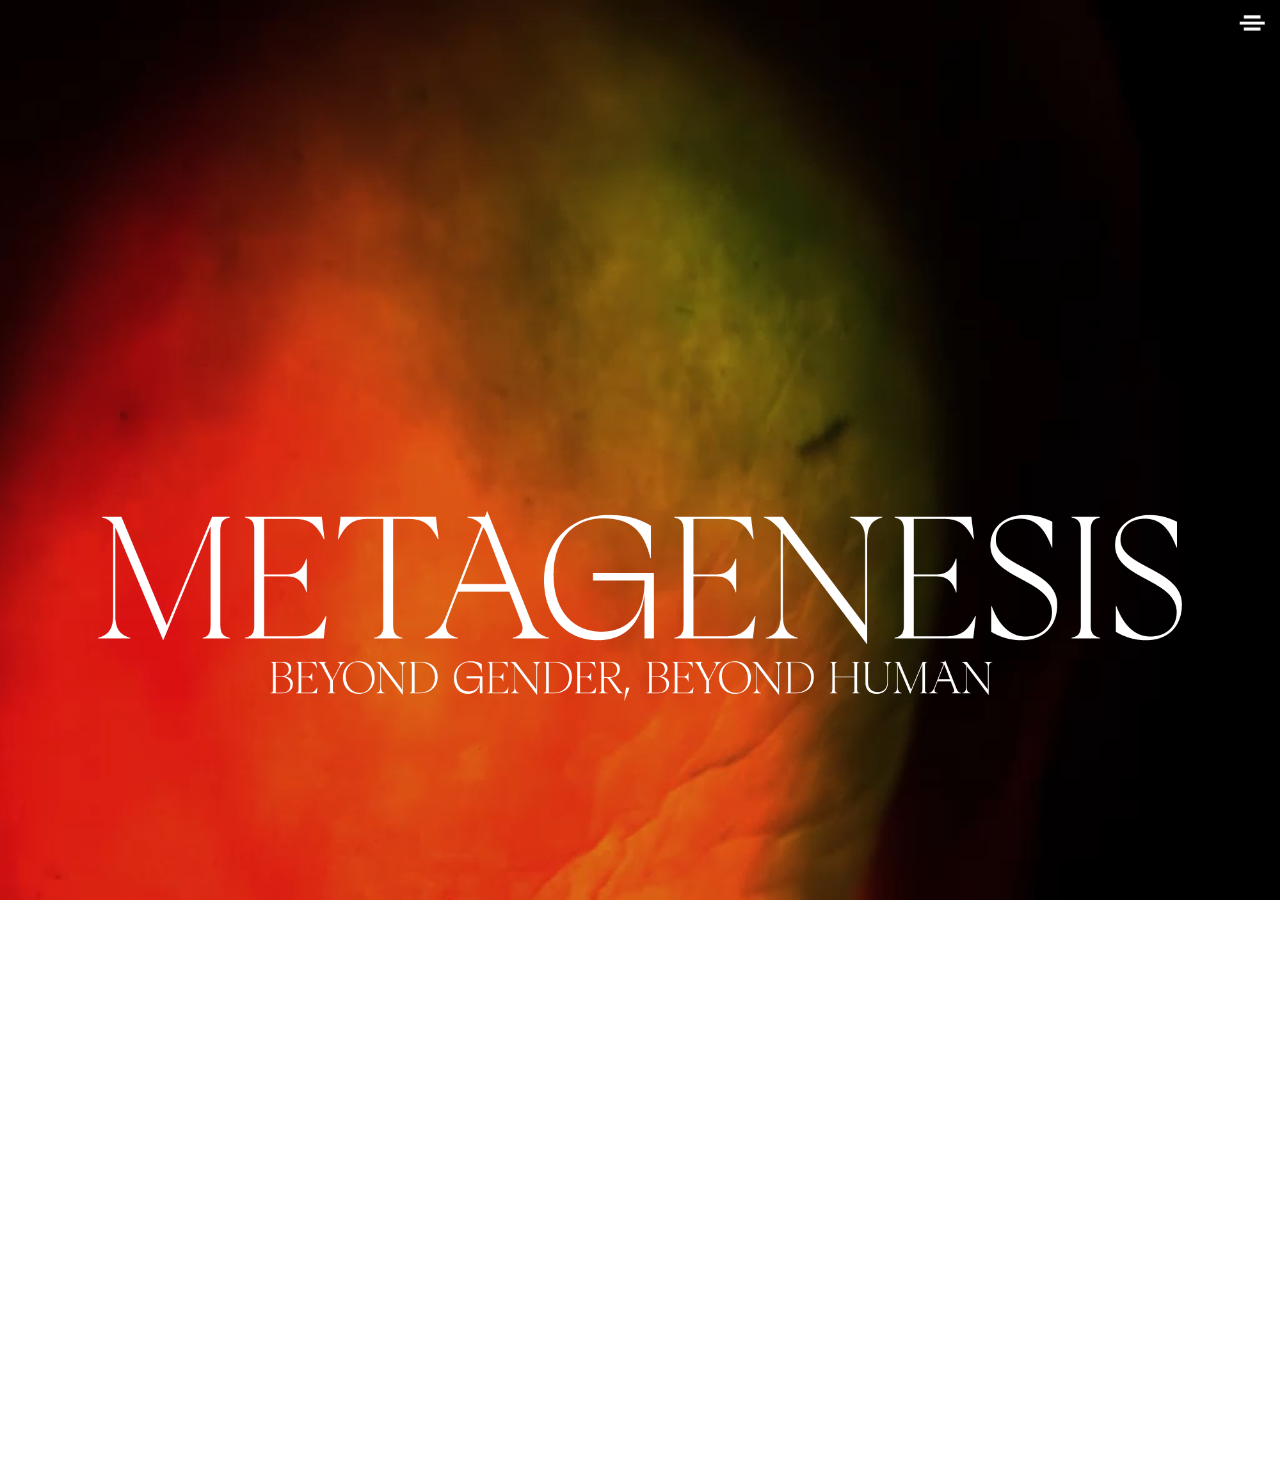
==== index.html @ fcf665d2 "2345678" ====
<!DOCTYPE html>
<html>
<head>
    <meta charset="utf-8">
    <title>METAGENESIS</title>
    <link rel="stylesheet" href="main.css">
    </head>


<body> 
<div id="backcontainer">
<!-- Background video -->
    <video autoplay loop muted id="myVideo">
    <source src="backdropsite.mp4" type="video/mp4">
    </video>
    </div>
    
<div class="projectroom_title">
    <div class="menu">
    <a href="index.html"><img id="logo" src="menu.png"></a>
    </div>
    <img id="ibackground" src="Experiencias%20web.png">
</div>

   
 <div class="projectroom1" >
        <div class="queromorrer">
    <div id="text-01">project room—6th june, 10 am, room 3.49, fbaul</div>
    <div id="text-02">a departure from "titane", a film by julia ducournau </div>
    </div>
   
     <footer>
    <div id="title_001"> Now she turns her head to the right but that means nothing<br> Communication design vi / 2022</div>
    </footer>
    
</div>
    
</body>
</html>
---- main.css ----
@font-face {
    font-family:'boogy_brut_poster_testwhite';
    src: url('boogybrutpostertest-white-webfont.woff2') format('woff2'),
         url('boogybrutpostertest-white-webfont.woff') format('woff');
    font-weight: normal;
    font-style: normal;

}

@font-face {
    font-family: 'Neue Haas Grotesk Display Pro';
    src: url('NeueHaasDisplay-Roman.woff2') format('woff2'),
        url('NeueHaasDisplay-Roman.woff') format('woff'),
    font-weight: 500;
    font-style: normal;
    
}


body { 
    margin: 0px;
    display: flex;
    flex-direction: column; 
    box-sizing: border-box;
}

#backcontainer {
    position: fixed;
    top: -50%;
    left: -50%;
    width: 200%;
    height: 200%;
    z-index: -99;
    overflow: hidden;
    
}
#myVideo {
    position: fixed;
	right: 0;
	bottom: 0;
	min-width: 100%;
	min-height: 100%;
	z-index: 0;
   
}

.menu{
    width: 100%;
    height: 35px;
    z-index: 15;
    position: fixed;
    
}

#logo {
   
   position: relative;
float: right;
    margin: 15px;
    width: 2%;
    height: auto;
    border-width: 0 2px 2px 0;
    }

.projectroom_title {
    position: relative;
    width: 100%;
    height: 100%;}
    
#ibackground {
    width: 100%;
    height: 100%;
    position: relative;
    }
    
.projectroom1  {
    position: relative;
    width: 100%;
     height:100%;
    color: white;
    text-transform: uppercase;
    -webkit-hyphens: auto;
    -ms-hyphens: auto;
    hyphens: auto;
    font-family: 'boogy_brut_poster_testwhite';
    }

.queromorrer{
    margin-top:25%;
    margin-bottom:25%;
    position: relative;
      }


#text-01{
    
    font-family:'boogy_brut_poster_testwhite';
    text-align: center;
    width: 100%;
    color: #FFFFFF;
    font-size: 30px; 
    letter-spacing: 2px;
    opacity: 1;
    
}


#text-02{
    font-family: 'Neue Haas Grotesk Display Pro';
    width: 100%;
    text-align: center;
    color: #FFFFFF;
    font-size: 18px; } 



footer {
    width: 100%;
    height: 50px;
    }

#title_001{
    color: white;
    text-align: center;
    text-transform: uppercase;
    font-size: 14px;
    font-family: 'Neue Haas Grotesk Display Pro';
         
}
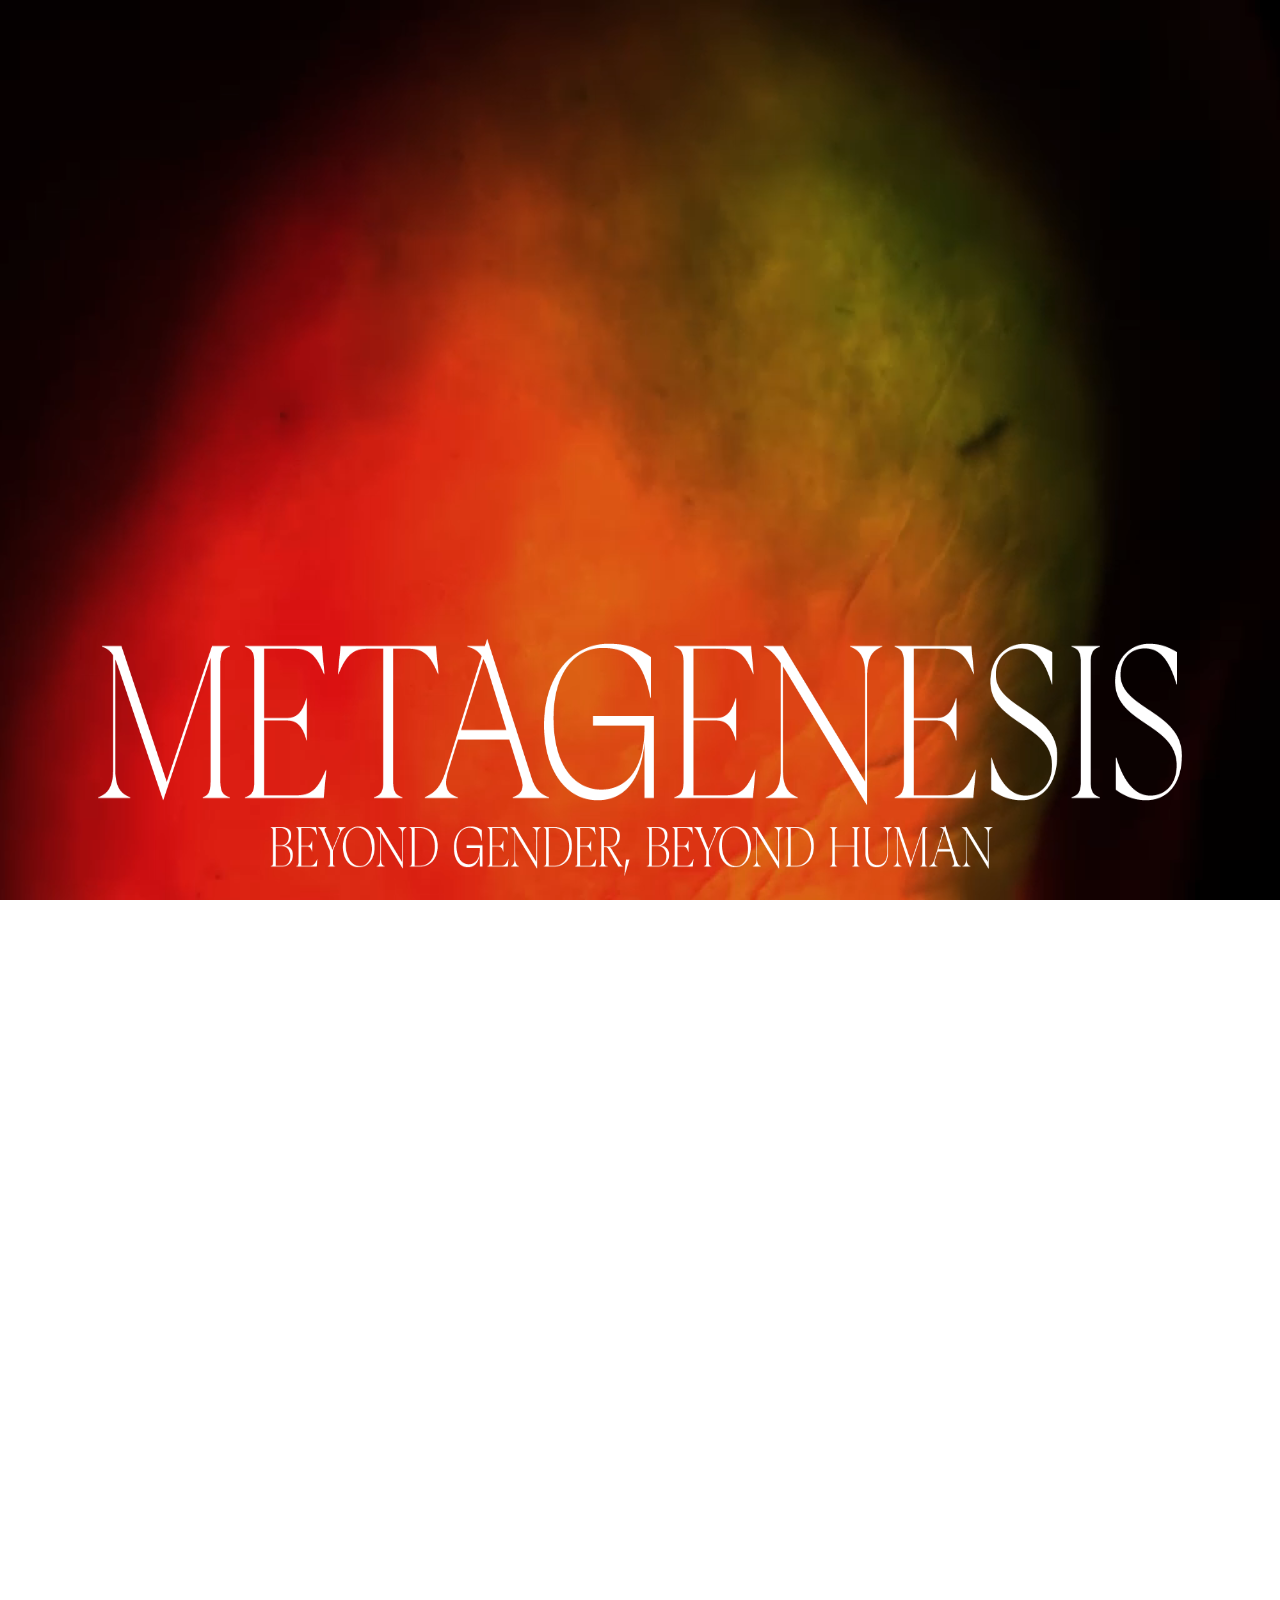
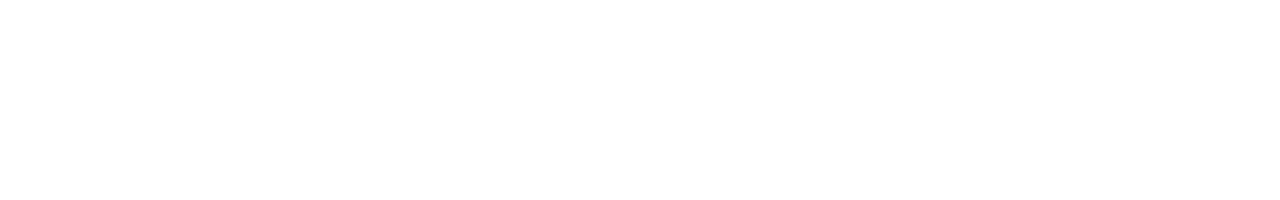
==== commit dfe8ee46: "6676" ====
--- a/index.html
+++ b/index.html
@@ -1,39 +1,30 @@
 <!DOCTYPE html>
+
 <html>
-<head>
-    <meta charset="utf-8">
-    <title>METAGENESIS</title>
-    <link rel="stylesheet" href="main.css">
+    <head>
+        <meta charset="utf-8">
+        <title>METAGENESIS</title>
+        <link rel="stylesheet" href="main2.css">
     </head>
 
 
-<body> 
-<div id="backcontainer">
-<!-- Background video -->
-    <video autoplay loop muted id="myVideo">
-    <source src="backdropsite.mp4" type="video/mp4">
-    </video>
-    </div>
-    
-<div class="projectroom_title">
-    <div class="menu">
-    <a href="index.html"><img id="logo" src="menu.png"></a>
-    </div>
-    <img id="ibackground" src="Experiencias%20web.png">
-</div>
-
-   
- <div class="projectroom1" >
-        <div class="queromorrer">
-    <div id="text-01">project room—6th june, 10 am, room 3.49, fbaul</div>
-    <div id="text-02">a departure from "titane", a film by julia ducournau </div>
-    </div>
-   
-     <footer>
-    <div id="title_001"> Now she turns her head to the right but that means nothing<br> Communication design vi / 2022</div>
-    </footer>
-    
-</div>
-    
-</body>
+    <body> 
+        <video autoplay loop muted id="my-video">
+            <source src="backdropsite.mp4" type="video/mp4">
+        </video>
+        
+        <div id="main-container">
+            <img id="ibackground" src="Experiencias%20web.png">
+            <div id="second-section">
+                <div id="text-01">
+                    <p id="room">project room—6th june, 10 am, room 3.49, fbaul</p>
+                    <div id="tagline">a departure from "titane", a film by julia ducournau</div>
+                </div>
+                <div id="text-02">
+                    <div class="footer">Now she turns her head to the right but that means nothing</div>
+                    <div class="footer">Communication design vi / 2022</div>
+                </div>
+            </div>
+        </div>
+    </body>
 </html>--- a/main2.css
+++ b/main2.css
@@ -0,0 +1,92 @@
+@font-face {
+    font-family:'boogy_brut_poster_testwhite';
+    src: url('boogybrutpostertest-white-webfont.woff2') format('woff2'),
+         url('boogybrutpostertest-white-webfont.woff') format('woff');
+    font-weight: normal;
+    font-style: normal;
+}
+
+@font-face {
+    font-family: 'Neue Haas Grotesk Display Pro';
+    src: url('NeueHaasDisplay-Roman.woff2') format('woff2'),
+        url('NeueHaasDisplay-Roman.woff') format('woff');
+    font-weight: 500;
+    font-style: normal;
+}
+
+* { 
+    margin: 0; 
+    padding: 0; 
+    box-sizing:border-box; 
+}
+
+body {
+    overflow-x: hidden;
+}
+
+
+#my-video {
+    height: 100vh;
+    width: 100vw;
+    object-fit: cover;
+    position: fixed;
+    z-index: 0;
+}
+
+#ibackground {
+    width: 100%;
+    height: 50%;
+    z-index: 1;
+}
+
+#main-container {
+    height: 200vh;
+    width: 100vw;
+    /*background-color: aqua;*/
+    display: flex;
+    flex-direction: column;
+    z-index: 1;
+}
+
+#second-section {
+    width: 100%;
+    height: 50%;
+    z-index: 1;
+    display: flex;
+    flex-direction: column;
+    font-family:'boogy_brut_poster_testwhite';
+    letter-spacing: 2px;
+    text-transform: uppercase;
+    color: #FFFFFF;
+}
+
+#text-01 {
+    width: 100%;
+    height: 90%;
+    display: flex;
+    flex-direction: column;
+    justify-content: center;
+    align-items: center;
+}
+
+#room {
+    font-size: 30px; 
+    
+}
+
+#tagline {
+    font-size: 18px;
+}
+
+#text-02 {
+    width: 100%;
+    height: 10%;
+    display: flex;
+    flex-direction: column;
+    justify-content: center;
+    align-items: center;
+}
+
+.footer {
+    font-size: 14px;
+}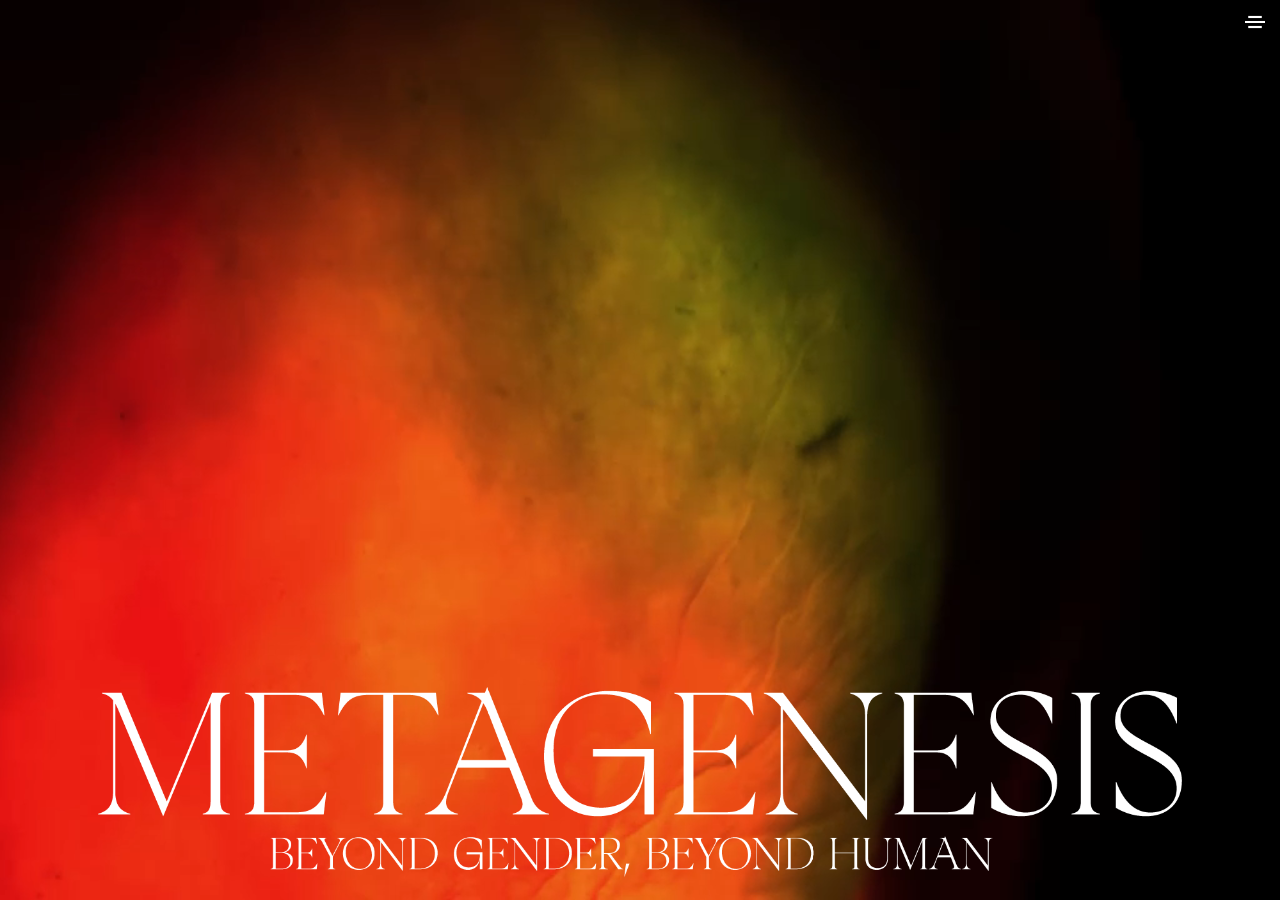
==== commit 54cdf96f: "345679" ====
--- a/index.html
+++ b/index.html
@@ -1,30 +1,31 @@
 <!DOCTYPE html>
-
 <html>
-    <head>
-        <meta charset="utf-8">
-        <title>METAGENESIS</title>
-        <link rel="stylesheet" href="main2.css">
+<head>
+    <meta charset="utf-8">
+    <meta name="viewport" content="width=device-width, initial-scale=1">
+    <title>METAGENESIS</title>
+    <link rel="stylesheet" href="main.css">
     </head>
 
 
-    <body> 
-        <video autoplay loop muted id="my-video">
-            <source src="backdropsite.mp4" type="video/mp4">
-        </video>
-        
-        <div id="main-container">
-            <img id="ibackground" src="Experiencias%20web.png">
-            <div id="second-section">
-                <div id="text-01">
-                    <p id="room">project room—6th june, 10 am, room 3.49, fbaul</p>
-                    <div id="tagline">a departure from "titane", a film by julia ducournau</div>
-                </div>
-                <div id="text-02">
-                    <div class="footer">Now she turns her head to the right but that means nothing</div>
-                    <div class="footer">Communication design vi / 2022</div>
-                </div>
-            </div>
-        </div>
-    </body>
+<body>
+
+ <div id="backcontainer">
+<!-- Background video -->
+    <video autoplay loop muted id="myVideo">
+    <source src="backdropsite.mp4" type="video/mp4">
+    </video>
+   </div>
+
+<!-- Main—Content -->
+    <div class="main-container">
+    <div class="header">
+    <div class="container-1">
+    <a href="index2.html"><img id="button" src="menu.png"></a>
+    </div>
+   </div>
+     <img id="ibackground" src="Experiencias%20web.png">
+   </div>
+
+</body>
 </html>--- a/main.css
+++ b/main.css
@@ -0,0 +1,96 @@
+@font-face {
+    font-family:'boogy_brut_poster_testwhite';
+    src: url('boogybrutpostertest-white-webfont.woff2') format('woff2'),
+         url('boogybrutpostertest-white-webfont.woff') format('woff');
+    font-weight: normal;
+    font-style: normal;
+
+}
+
+@font-face {
+    font-family: 'Neue Haas Grotesk Display Pro';
+    src: url('NeueHaasDisplay-Roman.woff2') format('woff2'),
+        url('NeueHaasDisplay-Roman.woff') format('woff');
+    font-style: normal;
+    
+}
+
+
+body { 
+    margin: 0;
+    display: flex;
+    box-sizing: border-box;
+    flex-direction: column;
+    overflow:scroll;
+    background-color: black;
+    position: absolute;
+   overflow:hidden;
+    bottom: 0;
+    max-width: 100%;
+    
+    
+}
+
+
+#backcontainer {
+    position: fixed;
+    top: -50%;
+    left: -50%;
+    width: 200%;
+    height: 200%;
+    z-index: -99;
+    bottom: 0px;
+    overflow: hidden;
+    
+}
+#myVideo {
+    position: fixed;
+	right: 0;
+	bottom: 0;
+	min-width: 100%;
+	min-height: 100%;
+	z-index: -99;
+    
+}
+
+.main-container {
+    width: 100%;
+    height: 100%;
+    bottom: 0;
+position: relative;}
+
+.header{
+    width: 100%;
+    height: 40px;
+    z-index: 15;
+    position: fixed;
+    top: 0;
+    margin-top:8px;
+    }
+
+.container-1 {
+ width: 100%;
+ margin-top: 4px;
+ margin-bottom: 1%;
+ text-align: center;
+align-content: center;
+position: relative;}
+
+#button {
+width: 100%;
+position:relative;
+float: right;
+width: 20px;
+height: auto;
+border-width: 0 2px 2px 0;
+margin-right: 15px;
+top: 0;
+}
+
+
+ #ibackground {
+    width: 100%;
+    height: 99%;
+    position: relative;
+    bottom: 0px;
+ }
